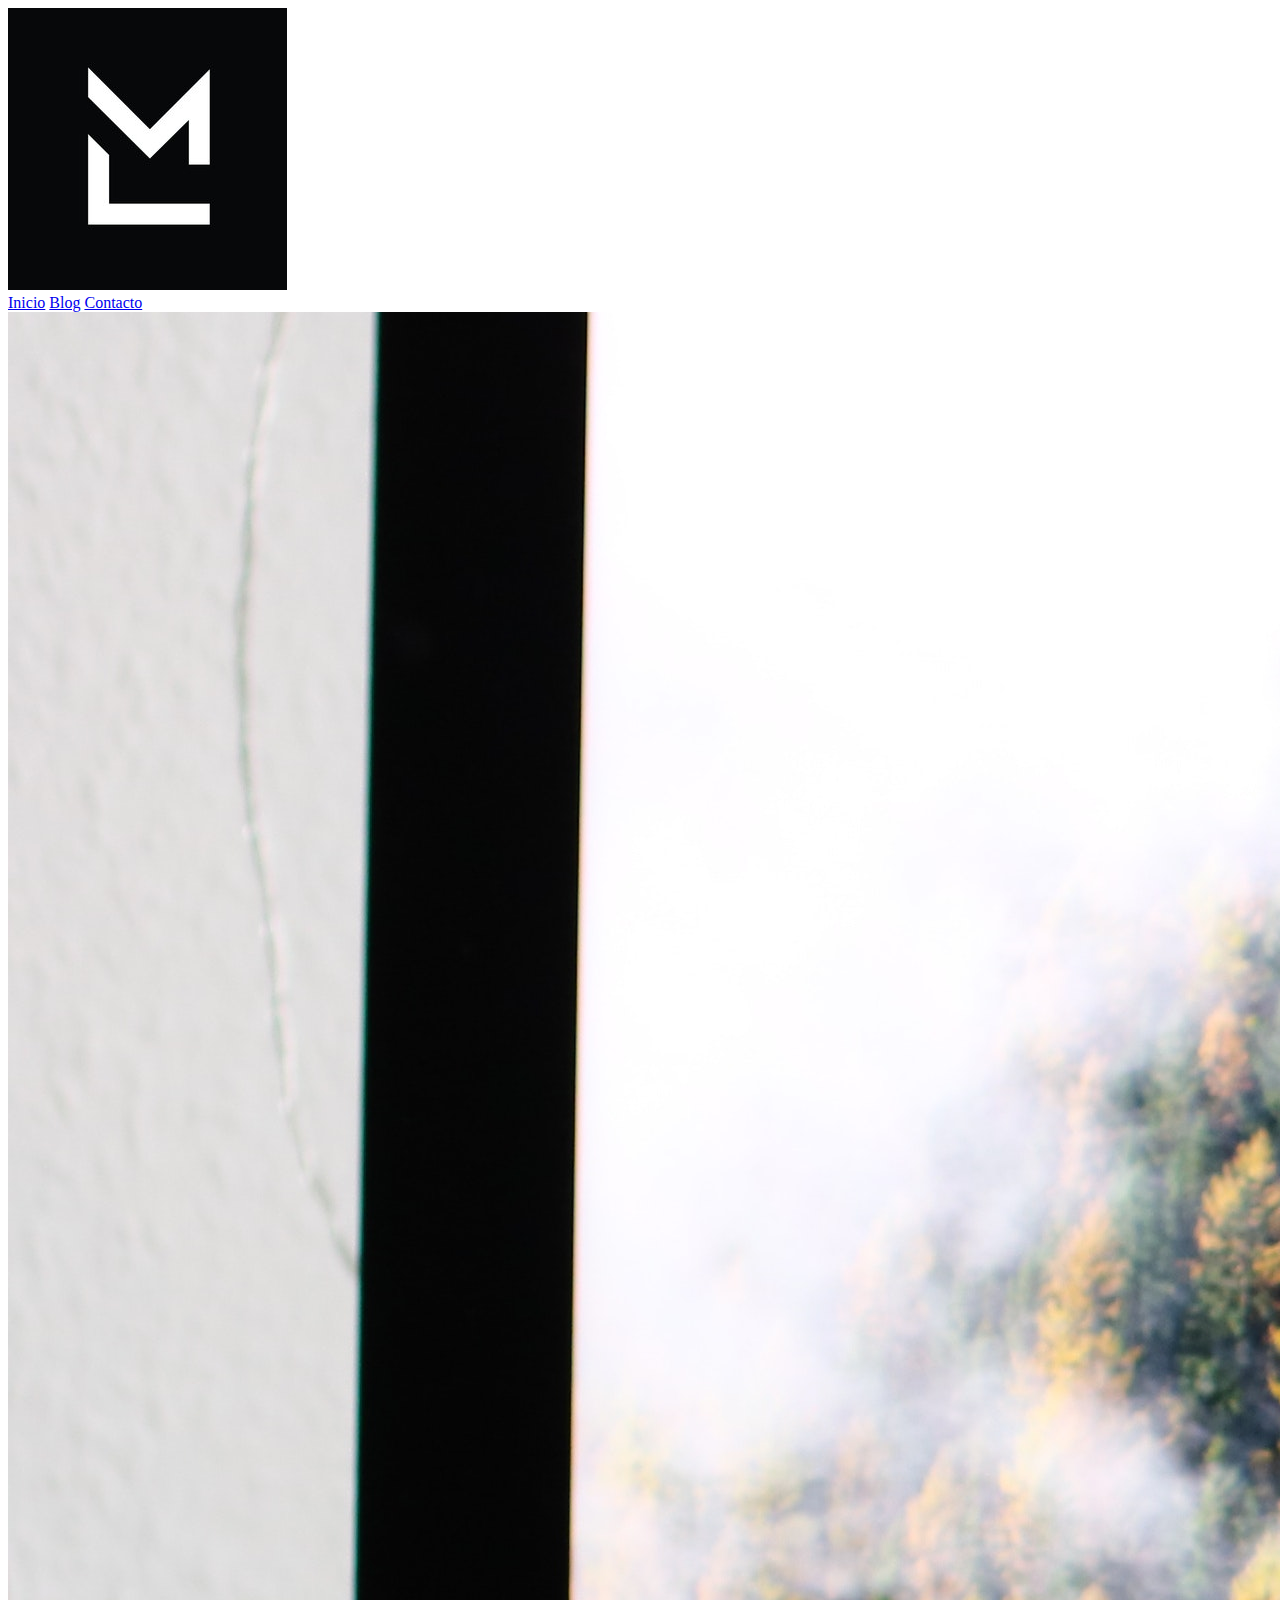
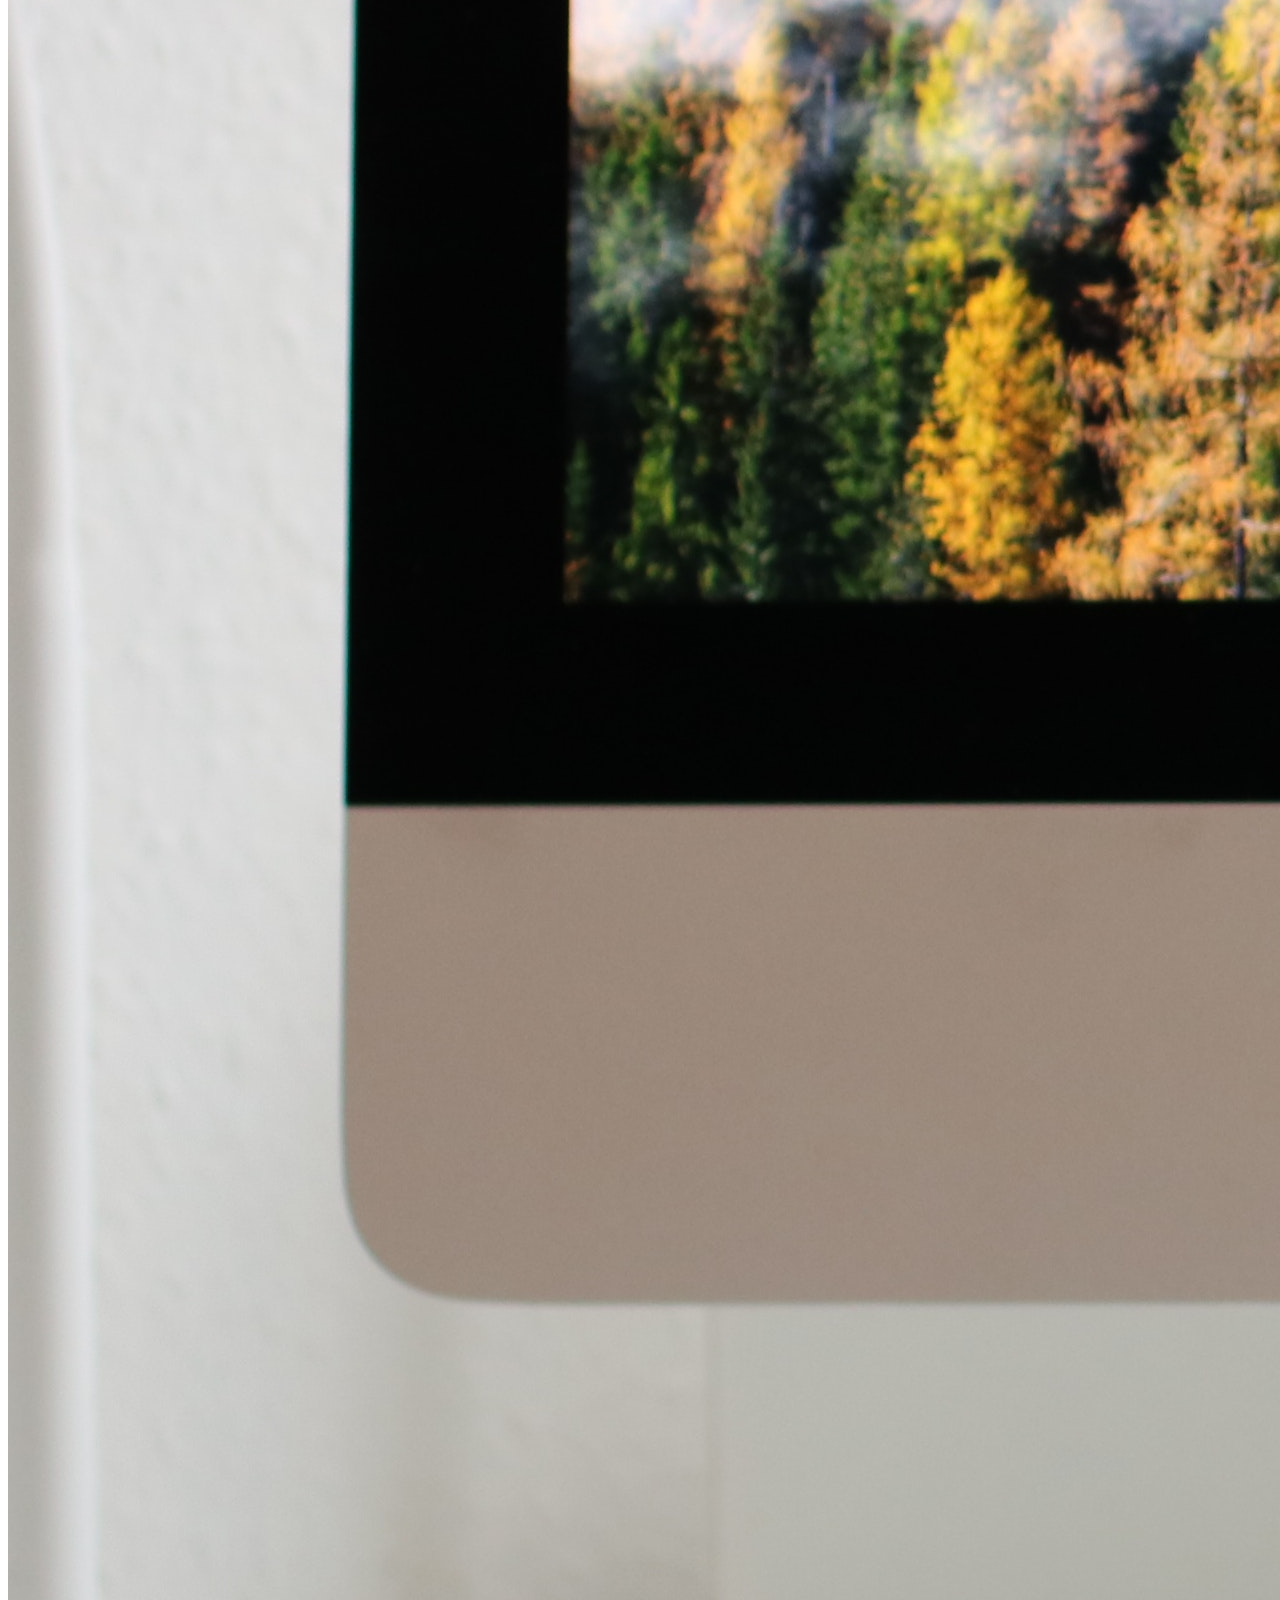
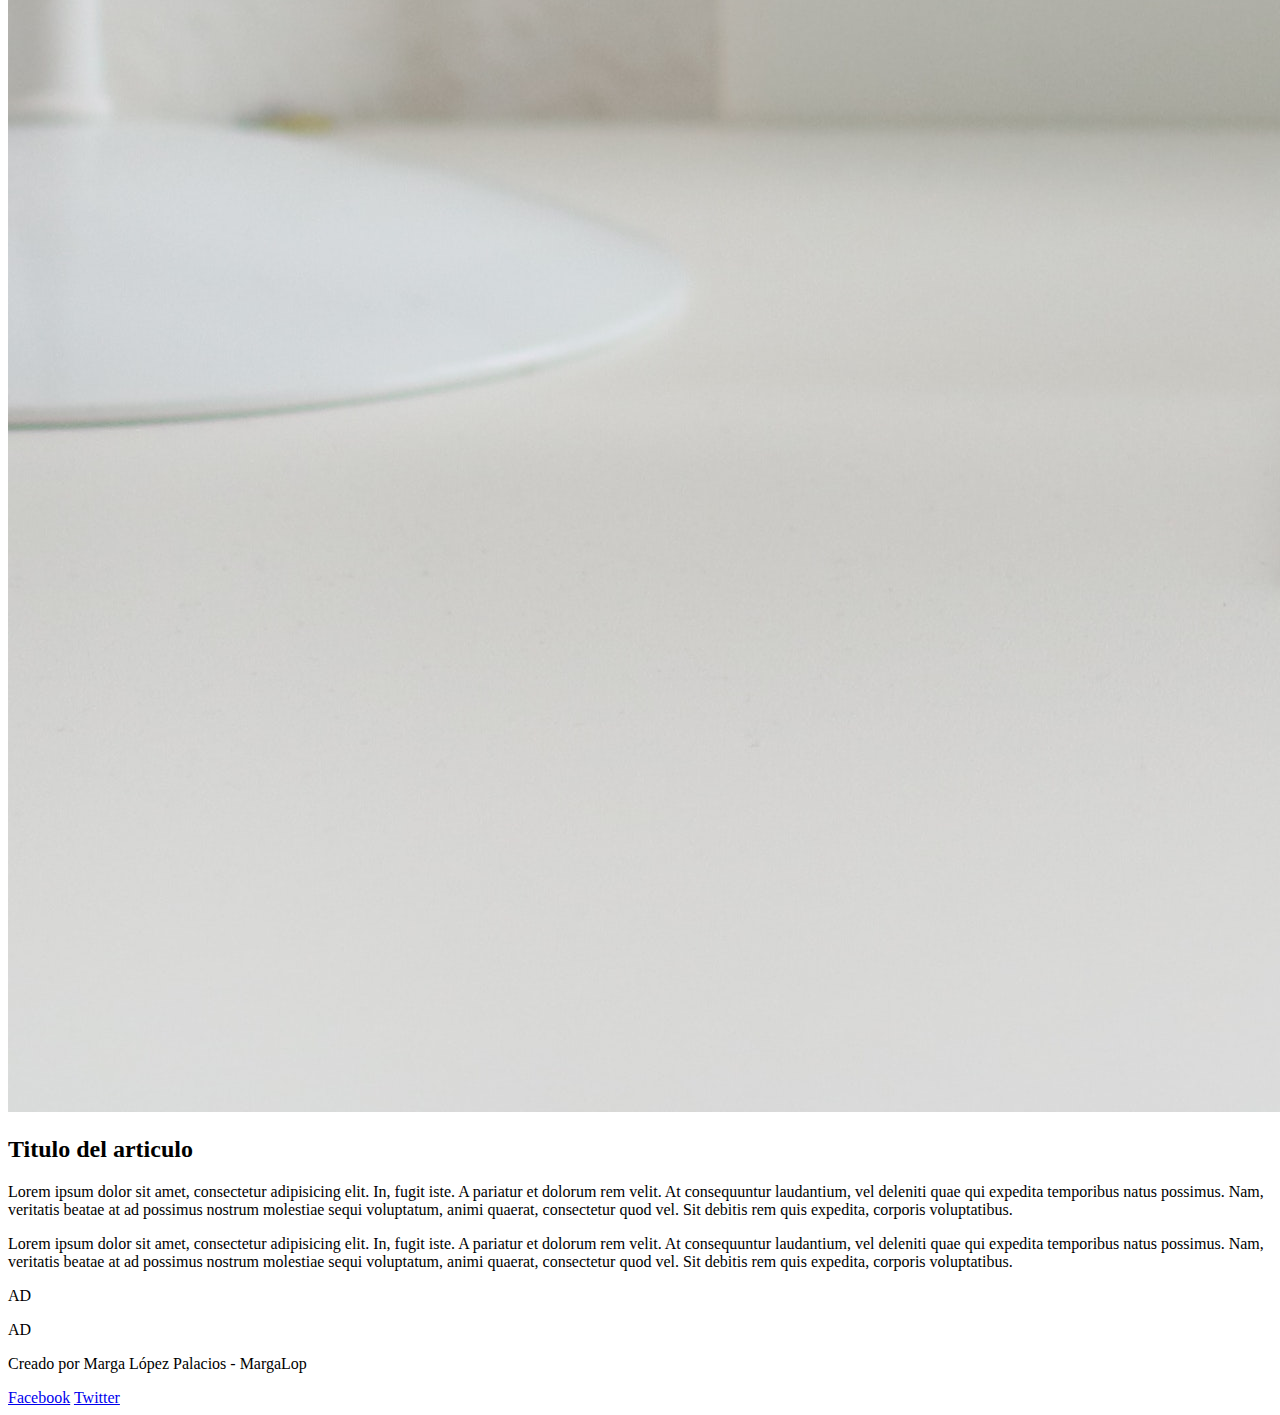
==== proyecto_flexbox/index.html @ 01e953ac "html flexbox" ====
<!DOCTYPE html>
<html lang="en">
<head>
    <meta charset="UTF-8">
    <meta http-equiv="X-UA-Compatible" content="IE=edge">
    <meta name="viewport" content="width=device-width, initial-scale=1.0">
    <title>Layout Flexbox</title>
    <link href="https://fonts.googleapis.com/css?family=Open+Sans" rel="stylesheet">
    <link rel="stylesheet" href="css/style.css">
</head>
<body>
    <header>
        <div class="logo">
            <img src="img/logo.png" alt="">
        </div>
        <nav>
            <a href="#">Inicio</a>
            <a href="#">Blog</a>
            <a href="#">Contacto</a>
        </nav>
    </header>
    <section class="main">
        <article>
            <div class="thumb">
                <img src="img/thumb.jpg" alt="">
            </div>
            <h2>Titulo del articulo</h2>
            <p>Lorem ipsum dolor sit amet, consectetur adipisicing elit. In, fugit iste. A pariatur et dolorum rem velit. At consequuntur laudantium, vel deleniti quae qui expedita temporibus natus possimus. Nam, veritatis beatae at ad possimus nostrum molestiae sequi voluptatum, animi quaerat, consectetur quod vel. Sit debitis rem quis expedita, corporis voluptatibus.</p>
        
            <p>Lorem ipsum dolor sit amet, consectetur adipisicing elit. In, fugit iste. A pariatur et dolorum rem velit. At consequuntur laudantium, vel deleniti quae qui expedita temporibus natus possimus. Nam, veritatis beatae at ad possimus nostrum molestiae sequi voluptatum, animi quaerat, consectetur quod vel. Sit debitis rem quis expedita, corporis voluptatibus.</p>
        </article>
    </section>
    <aside>
        <div class="ac">
            <p>AD</p>
        </div>
        <div class="ac">
            <p>AD</p>
        </div>
    </aside>
    <footer>
        <div class="creador">
            <p>Creado por Marga López Palacios - MargaLop</p>
        </div>
        <div class="redes-sociales">
            <a href="https://www.facebook.com/">Facebook</a>
            <a href="https://twitter.com/?lang=es">Twitter</a>

        </div>
    </footer>
</body>
</html>
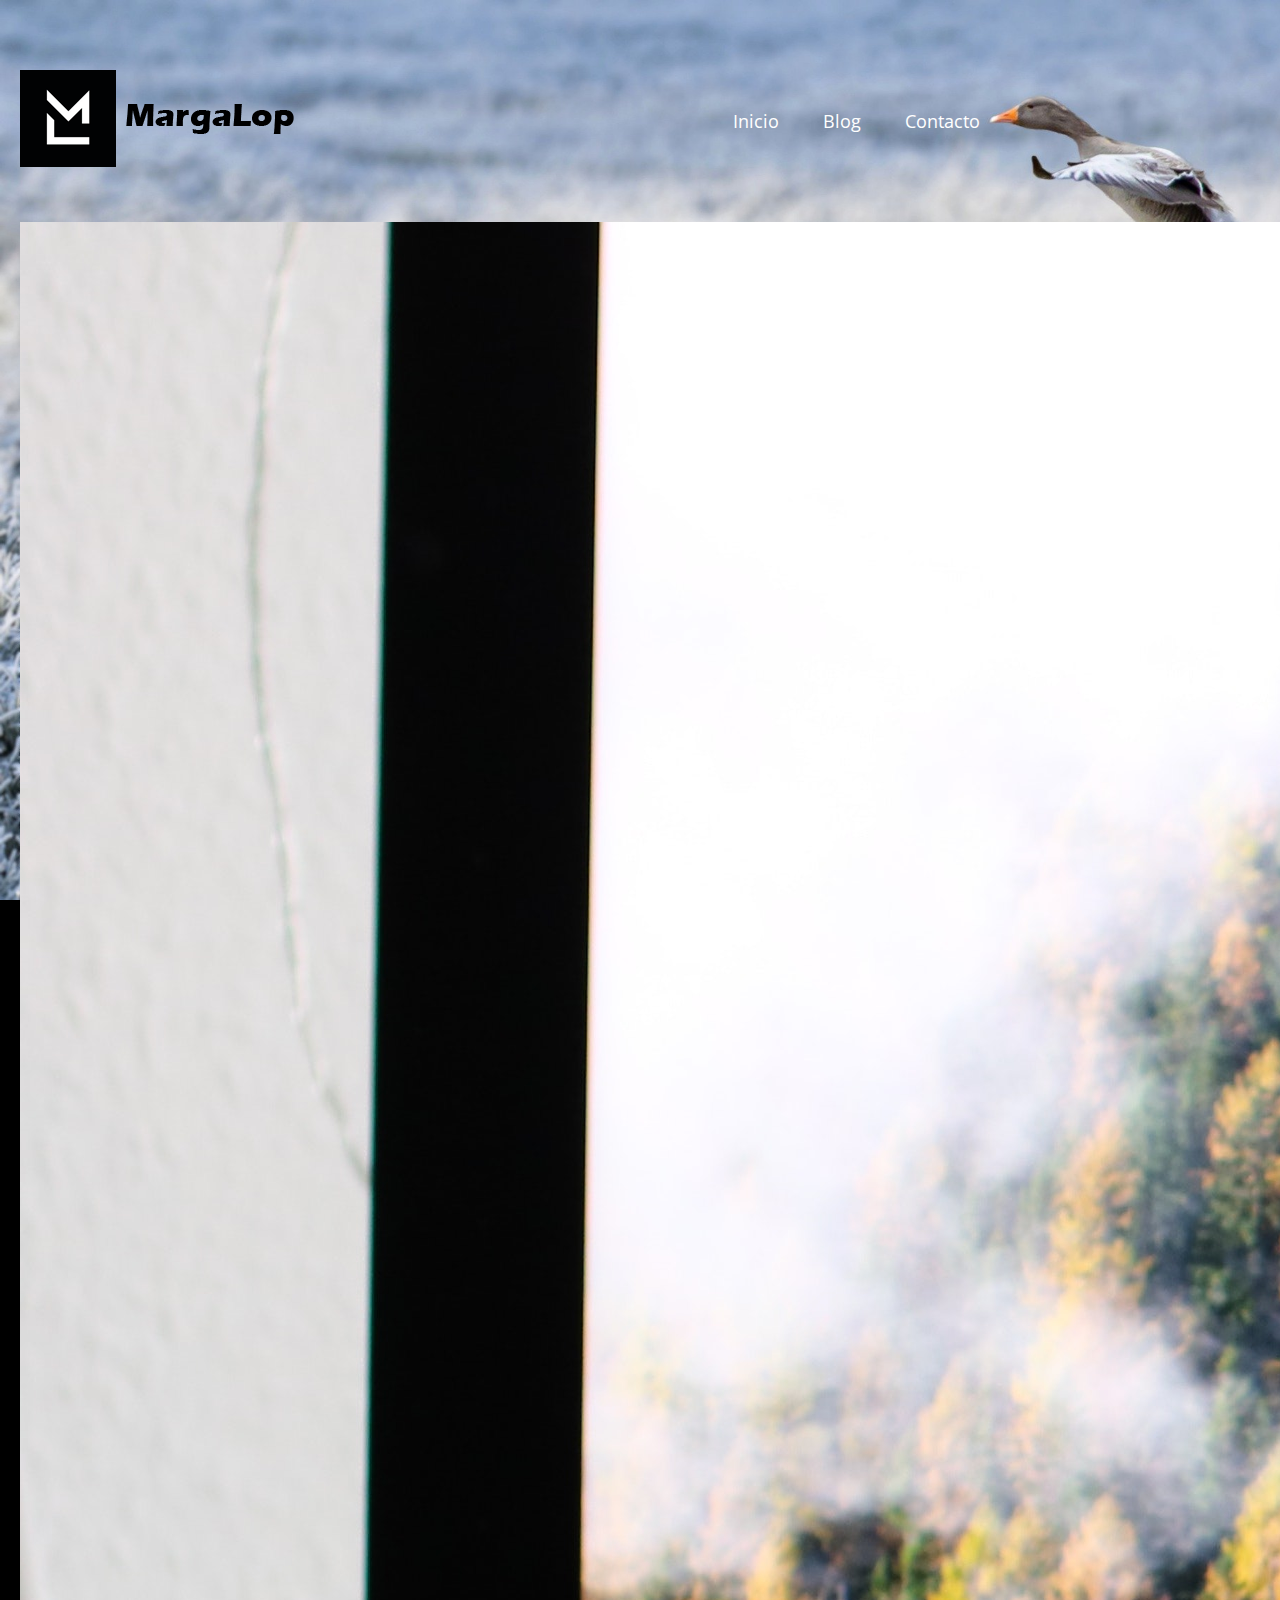
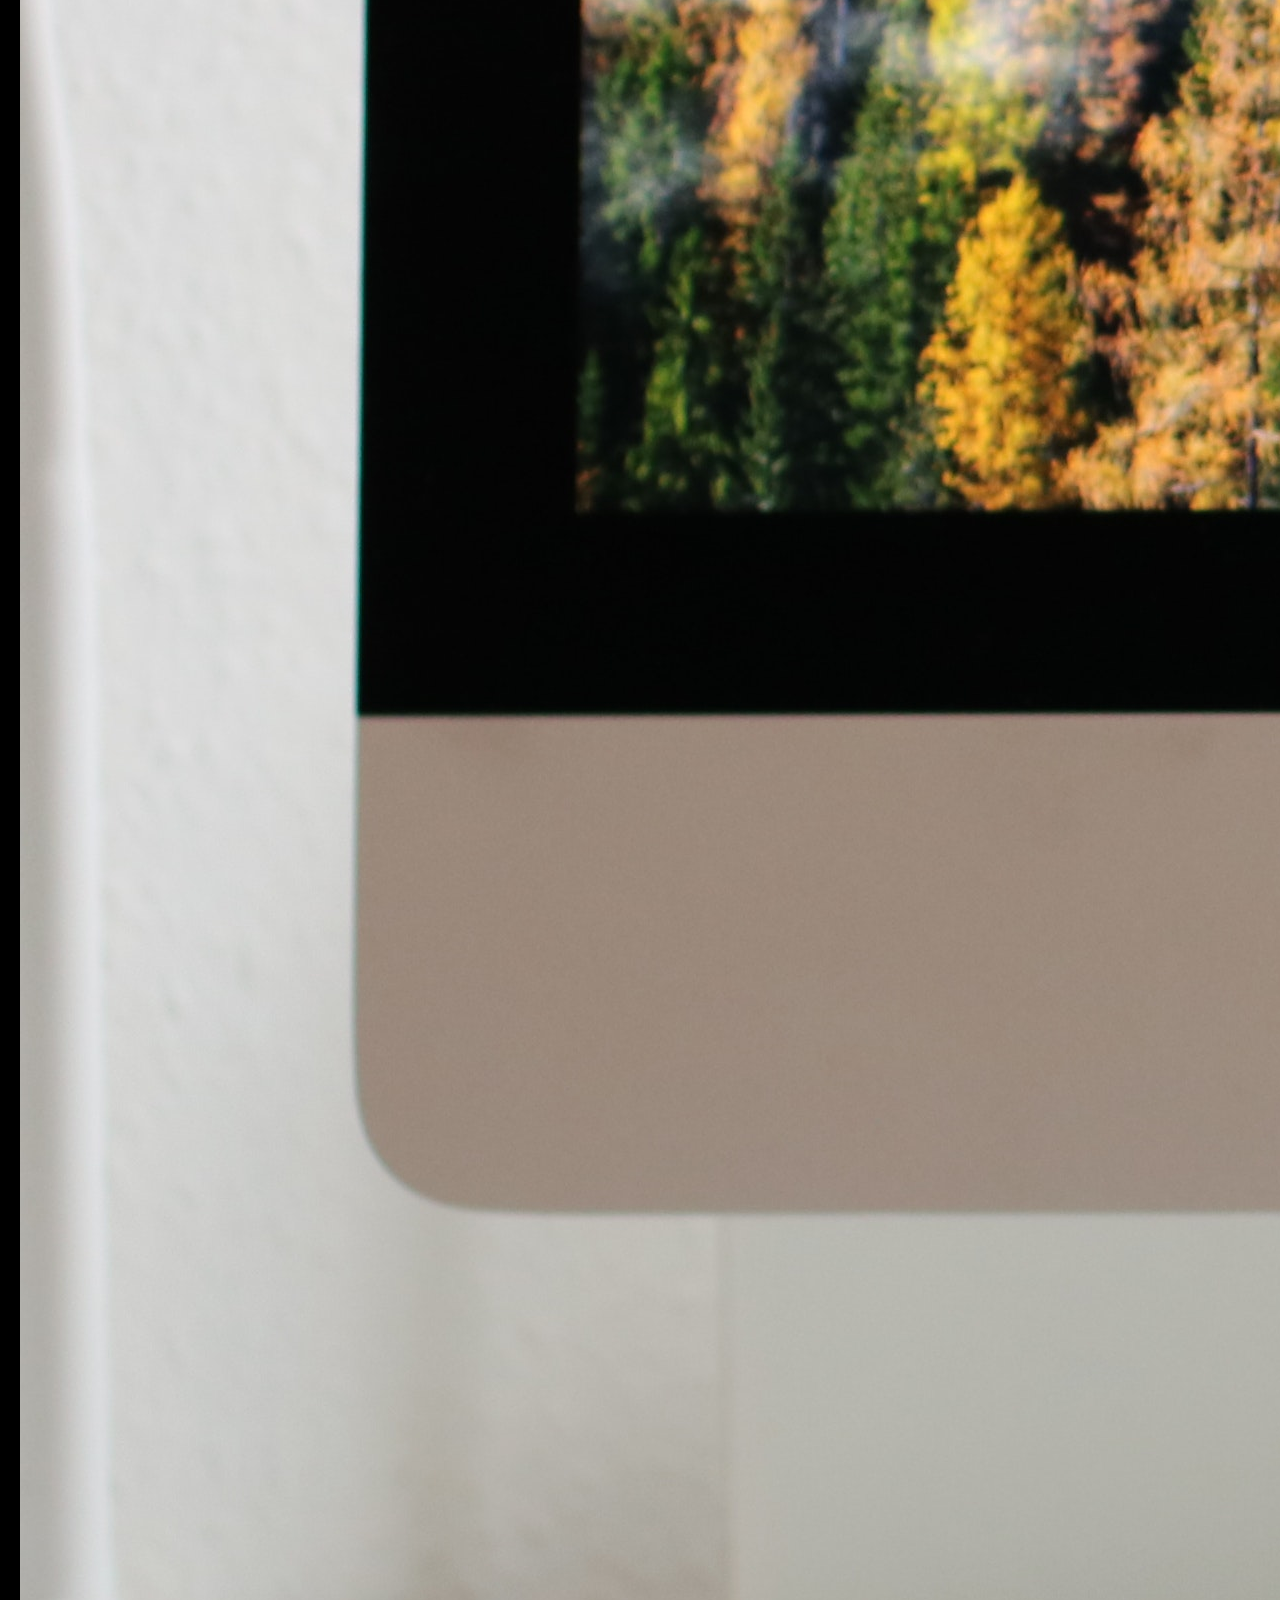
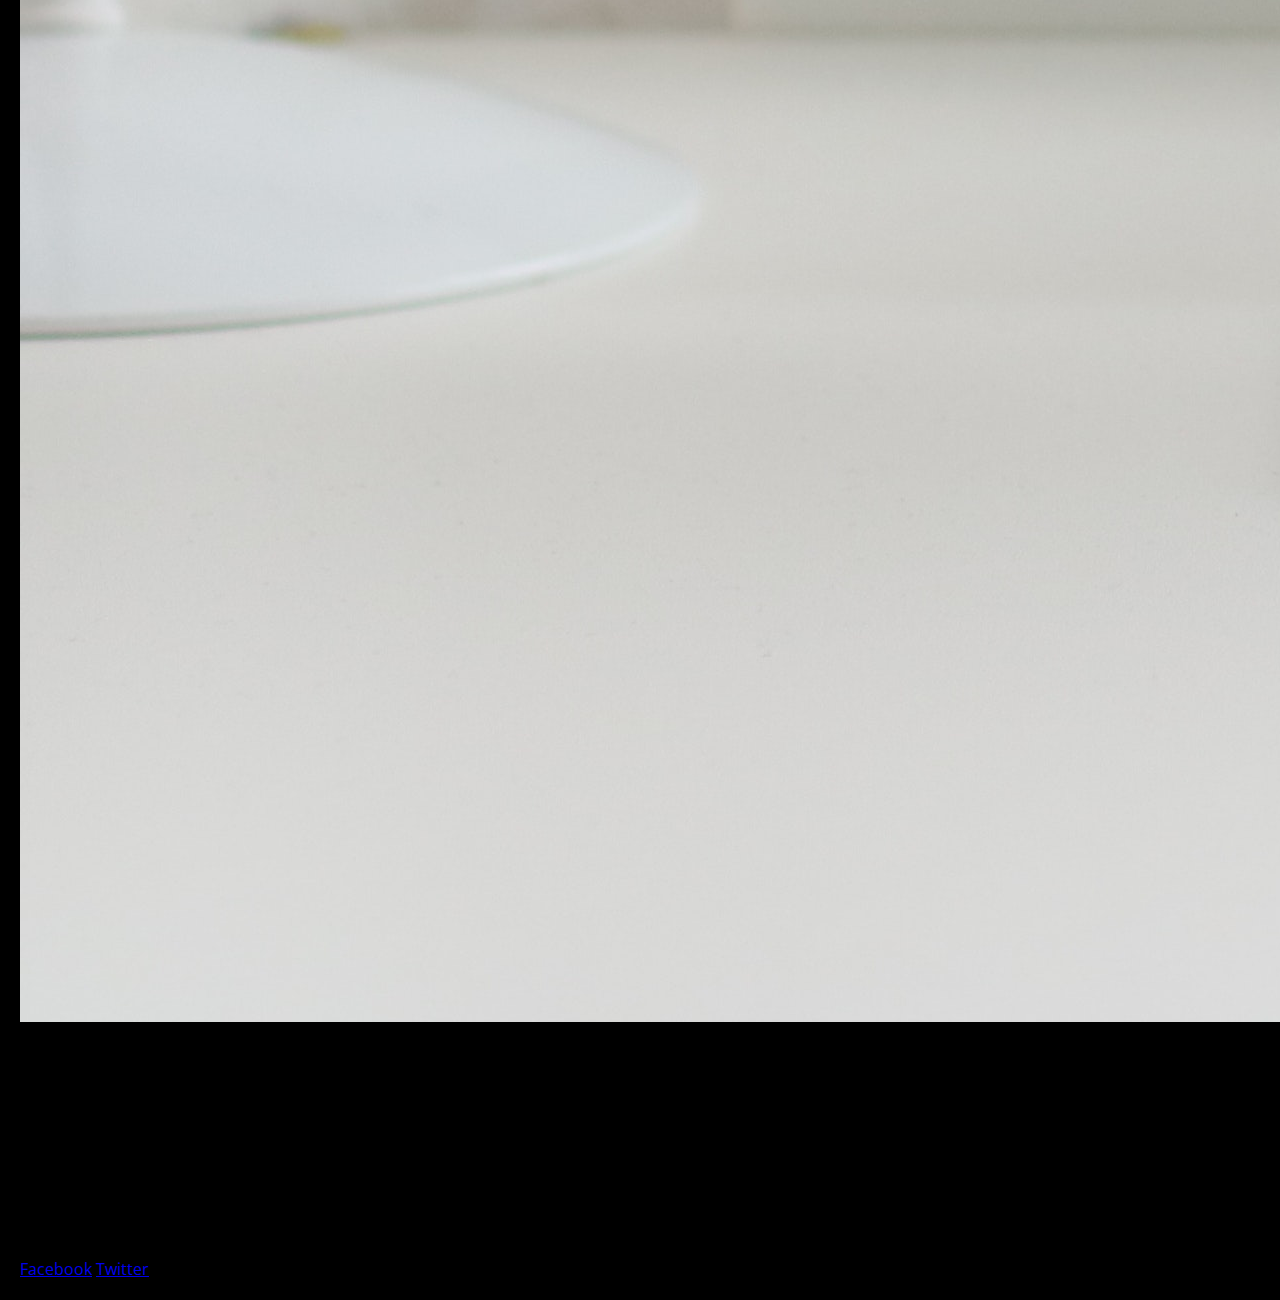
==== commit b523e357: "flexbox css encabezado" ====
--- a/proyecto_flexbox/index.html
+++ b/proyecto_flexbox/index.html
@@ -9,44 +9,46 @@
     <link rel="stylesheet" href="css/style.css">
 </head>
 <body>
-    <header>
-        <div class="logo">
-            <img src="img/logo.png" alt="">
-        </div>
-        <nav>
-            <a href="#">Inicio</a>
-            <a href="#">Blog</a>
-            <a href="#">Contacto</a>
-        </nav>
-    </header>
-    <section class="main">
-        <article>
-            <div class="thumb">
-                <img src="img/thumb.jpg" alt="">
+    <div class="contenedor">
+        <header>
+            <div class="logo">
+                <img src="img/logo.png" alt="">
             </div>
-            <h2>Titulo del articulo</h2>
-            <p>Lorem ipsum dolor sit amet, consectetur adipisicing elit. In, fugit iste. A pariatur et dolorum rem velit. At consequuntur laudantium, vel deleniti quae qui expedita temporibus natus possimus. Nam, veritatis beatae at ad possimus nostrum molestiae sequi voluptatum, animi quaerat, consectetur quod vel. Sit debitis rem quis expedita, corporis voluptatibus.</p>
-        
-            <p>Lorem ipsum dolor sit amet, consectetur adipisicing elit. In, fugit iste. A pariatur et dolorum rem velit. At consequuntur laudantium, vel deleniti quae qui expedita temporibus natus possimus. Nam, veritatis beatae at ad possimus nostrum molestiae sequi voluptatum, animi quaerat, consectetur quod vel. Sit debitis rem quis expedita, corporis voluptatibus.</p>
-        </article>
-    </section>
-    <aside>
-        <div class="ac">
-            <p>AD</p>
-        </div>
-        <div class="ac">
-            <p>AD</p>
-        </div>
-    </aside>
-    <footer>
-        <div class="creador">
-            <p>Creado por Marga López Palacios - MargaLop</p>
-        </div>
-        <div class="redes-sociales">
-            <a href="https://www.facebook.com/">Facebook</a>
-            <a href="https://twitter.com/?lang=es">Twitter</a>
+            <nav class="menu">
+                <a href="#">Inicio</a>
+                <a href="#">Blog</a>
+                <a href="#">Contacto</a>
+            </nav>
+        </header>
+        <section class="main">
+            <article>
+                <div class="thumb">
+                    <img src="img/thumb.jpg" alt="">
+                </div>
+                <h2>Titulo del articulo</h2>
+                <p>Lorem ipsum dolor sit amet, consectetur adipisicing elit. In, fugit iste. A pariatur et dolorum rem velit. At consequuntur laudantium, vel deleniti quae qui expedita temporibus natus possimus. Nam, veritatis beatae at ad possimus nostrum molestiae sequi voluptatum, animi quaerat, consectetur quod vel. Sit debitis rem quis expedita, corporis voluptatibus.</p>
+            
+                <p>Lorem ipsum dolor sit amet, consectetur adipisicing elit. In, fugit iste. A pariatur et dolorum rem velit. At consequuntur laudantium, vel deleniti quae qui expedita temporibus natus possimus. Nam, veritatis beatae at ad possimus nostrum molestiae sequi voluptatum, animi quaerat, consectetur quod vel. Sit debitis rem quis expedita, corporis voluptatibus.</p>
+            </article>
+        </section>
+        <aside>
+            <div class="ac">
+                <p>AD</p>
+            </div>
+            <div class="ac">
+                <p>AD</p>
+            </div>
+        </aside>
+        <footer>
+            <div class="creador">
+                <p>Creado por Marga López Palacios - MargaLop</p>
+            </div>
+            <div class="redes-sociales">
+                <a href="https://www.facebook.com/">Facebook</a>
+                <a href="https://twitter.com/?lang=es">Twitter</a>
 
-        </div>
-    </footer>
+            </div>
+        </footer>
+    </div>
 </body>
 </html>--- a/proyecto_flexbox/css/style.css
+++ b/proyecto_flexbox/css/style.css
@@ -0,0 +1,41 @@
+*{
+    margin: 0;
+    padding: 0;
+    -webkit-box-sizing: border-box;
+    -moz-box-sizing: border-box;
+    box-sizing: border-box;
+}
+
+body{
+    font-family: 'Open Sans', sans-serif;
+    background: #000 url('../img/fondo.jpg');
+    background-size: cover;
+    background-attachment: fixed;
+}
+
+.contenedor{
+    /* margin: auto; */
+    margin: 20px;
+    width: 90%;
+    max-width: 1000px;
+}
+
+header{
+    width: 100%;
+    padding: 50px 0;
+    display: flex;
+    flex-direction: row;
+    justify-content: space-between;
+    align-items: center;
+}
+
+header .menu a{
+    color: #fff;
+    text-decoration: none;
+    margin-right: 40px;
+    font-size: 18px;
+}
+
+header .menu a:hover{
+    text-decoration: underline;
+}